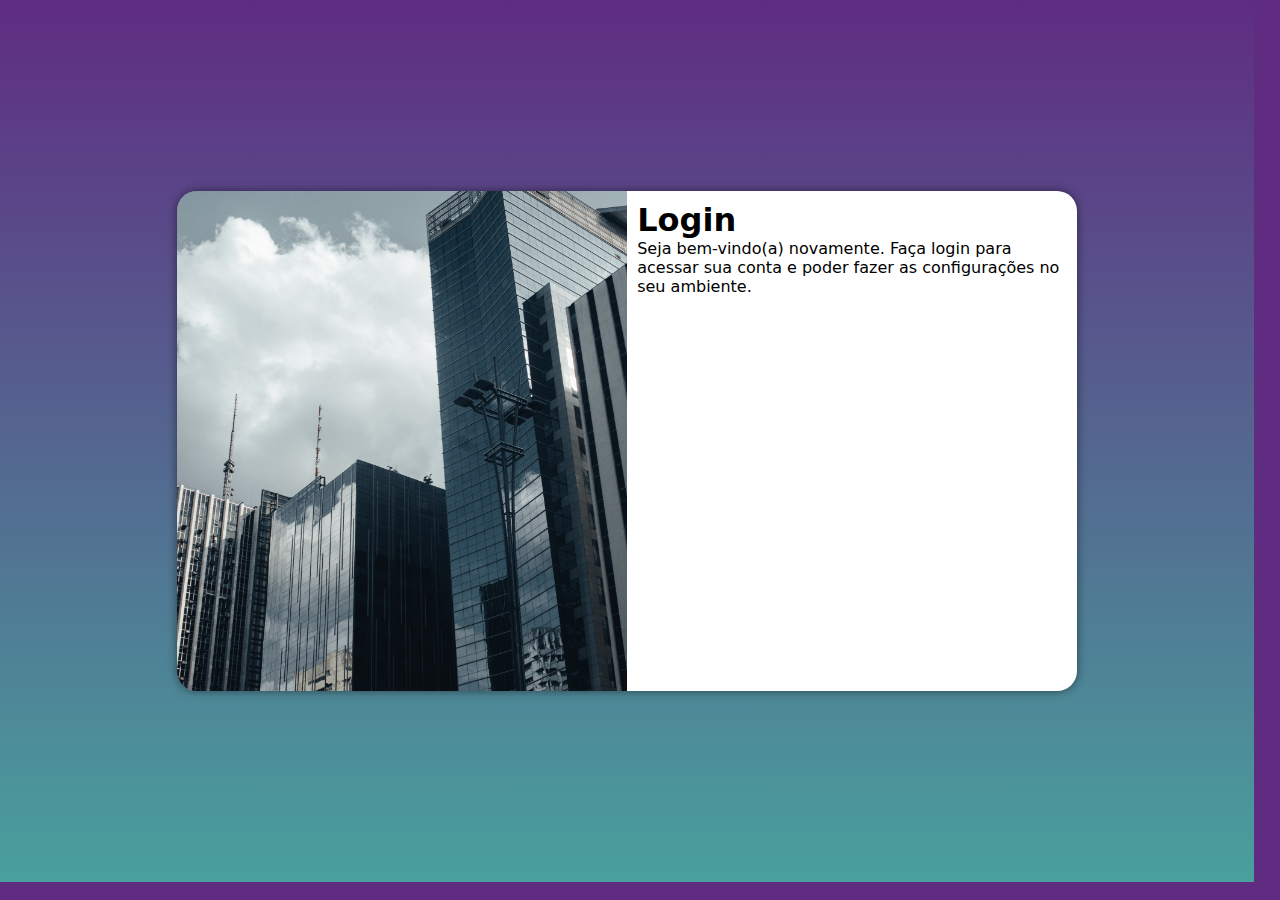
==== index.html @ 5d2f5e32 "media query para varias telas" ====
<!DOCTYPE html>
<html lang="pr-br">
<head>
    <meta charset="UTF-8">
    <meta name="viewport" content="width=device-width, initial-scale=1.0">
    <link rel="stylesheet" href="estilos/style.css">
    <link rel="stylesheet" href="estilos/media-query.css">
    <title>Login</title>
</head>
<body>
    <main>
        <section id="login">
            <div id="imagem">

            </div>
            <div id="formulario" >
                <h1>Login</h1>
                <p>Seja bem-vindo(a) novamente. Faça login para acessar sua conta e poder fazer as configurações no seu ambiente.</p>
                <form action="login.php" method="post"></form>
            </div>
        </section>
    </main>
</body>
</html>
---- estilos/style.css ----
@charset  "UTF8";

/*
    Paletas de cores
    verde:#49a09d
    lilás: #5f2c82
*/

*{
    font-family: system-ui, -apple-system, BlinkMacSystemFont, 'Segoe UI', Roboto, Oxygen, Ubuntu, Cantarell, 'Open Sans', 'Helvetica Neue', sans-serif;
    margin: 0;
    padding: 0;  
    box-sizing: border-box;
}

body, html {
    background-color: #5f2c82;
    width: 98vw;
    height: 98vh;
}

#imagem{
    width: 100px;
    margin: 10px;
    
}

main{
    position:relative;
    width: 98vw;
    height: 98vh;
}

section#login{          
    position: absolute;
    top: 50%;
    left: 50%;
    overflow: hidden;

    transform: translate(-50%, -50%);
    background-color: white;
    width: 250px;
    height: 500px;
    border-radius: 20px;
    box-shadow: 0px 0px 10px #00000081;

    transition: width .3s, heigth .3s;
    transition-timing-function: ease;
}

section#login > div#imagem{
    display: block;
    background: #5f2c82 url(../imagens/pexels-igor-visuals-3681805.jpg) no-repeat;
    height: 200px;
    width: 250px;
    background-position: center bottom;
    background-size:cover;
    margin:0;
}

section#login > div#formulario{
     padding: 10px;
     display: block;
}
---- estilos/media-query.css ----
@charset "UTF8";

/*Tipical Device Breakpoints
------------------------------
Pequenas telas: até 600px
celular: de 600px até 768px
tablet: 768px
desktop: 992px até 1200
grandes telas:acima de 1200px*/

@media screen and (min-width:768px) and (Max-width:992px){
    
    body{
        background-image: linear-gradient(to top, #49a09d, #5f2c82);
    }
    
    section#login{
        width: 80vw;
    }

    section#login > div#imagem {
        float: left;
        width: 40%;
        height: 100%;
    }

    section#login > div#formulario{
        float: right;
        width: 60%;
        
    }
}

@media screen  and (min-width: 992px ) {
    
    body{
        background-image: linear-gradient(to top, #49a09d, #5f2c82);
    }
    
    section#login{
        width:900px;
    } 
    
    section#login > div#imagem {
        float: left;
        width: 50%;
        height: 100%;
        background-position: center center;
    }

    section#login > div#formulario{

        float: right;
        width: 50%;

    }
}
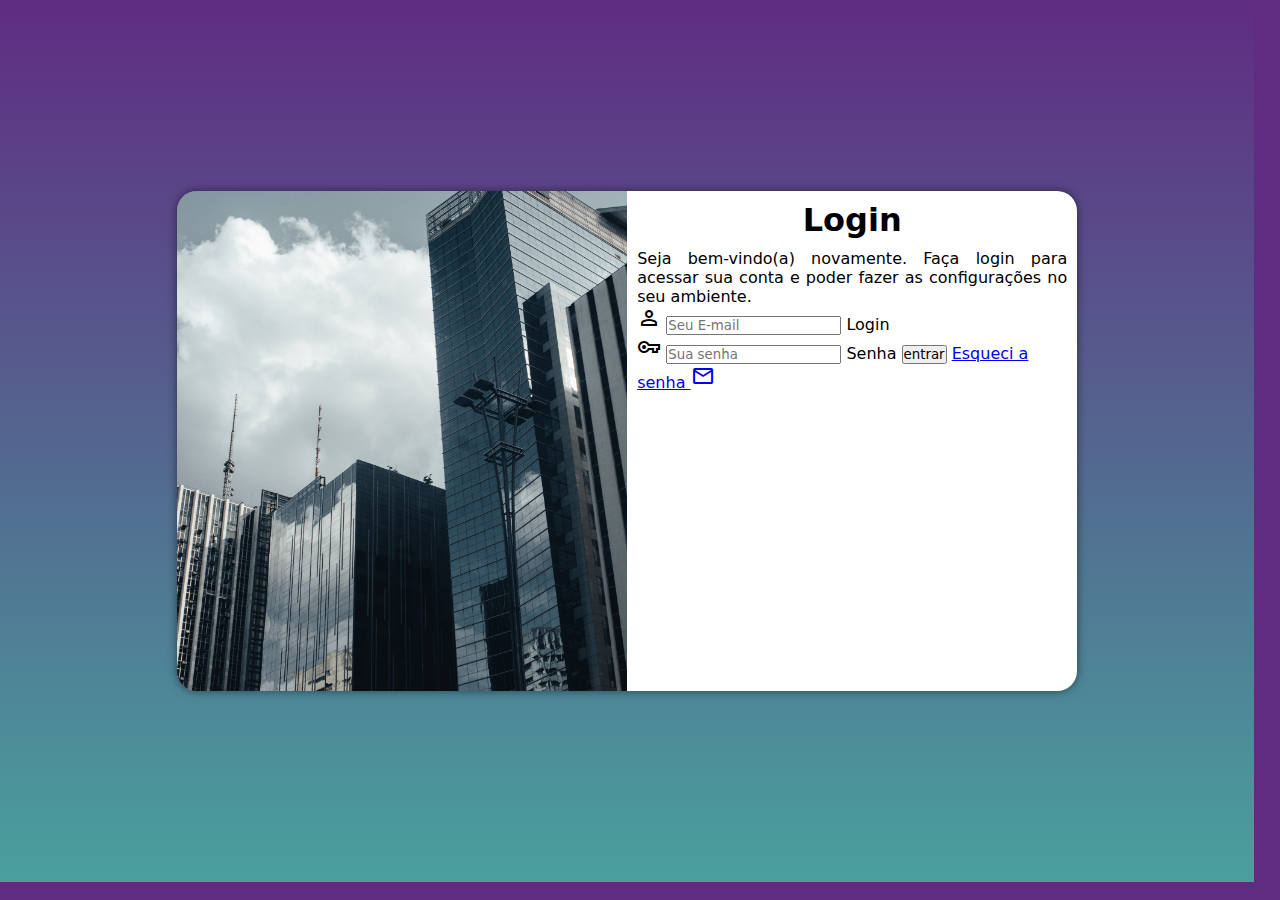
==== commit dfe0f2e4: "commit dos inputs e icons novos" ====
--- a/index.html
+++ b/index.html
@@ -3,6 +3,8 @@
 <head>
     <meta charset="UTF-8">
     <meta name="viewport" content="width=device-width, initial-scale=1.0">
+    <link href="https://fonts.googleapis.com/css2?family=Material+Symbols+Outlined" rel="stylesheet" />
+
     <link rel="stylesheet" href="estilos/style.css">
     <link rel="stylesheet" href="estilos/media-query.css">
     <title>Login</title>
@@ -16,7 +18,23 @@
             <div id="formulario" >
                 <h1>Login</h1>
                 <p>Seja bem-vindo(a) novamente. Faça login para acessar sua conta e poder fazer as configurações no seu ambiente.</p>
-                <form action="login.php" method="post"></form>
+                <form action="login.php" method="post">
+                    <div class="campo" >
+                        <span class="material-symbols-outlined">person</span>
+                        <input type="email" name="login" id="ilogin" placeholder="Seu E-mail" autocomplete="on" required maxlength="30">
+                        <label for="ilogin">Login</label>
+                    </div>
+                    <div class="campo" >
+                        <span class="material-symbols-outlined">vpn_key</span>
+                        <input type="password" name="Senha" id="isenha" placeholder="Sua senha"
+                        autocomplete="current-password" required minlength="8" required maxlength="20" >
+                        <label for="isenha">Senha</label>
+                        <input type="submit" value="entrar">
+                        <a href="esquici.html">
+                            Esqueci a senha <span class="material-symbols-outlined">mail</span>
+                        </a>
+                    </div>
+                </form>
             </div>
         </section>
     </main>
--- a/estilos/style.css
+++ b/estilos/style.css
@@ -18,6 +18,8 @@
     width: 98vw;
     height: 98vh;
 }
+
+
 
 #imagem{
     width: 100px;
@@ -60,5 +62,18 @@
 
 section#login > div#formulario{
      padding: 10px;
-     display: block;
-}+     display: block;   
+}
+
+div#formulario > h1 {
+    text-align: center;
+    margin-bottom: 10px;
+}
+
+div#formulario > p{
+    font-size: 0.8em;
+    text-align: justify;
+}
+
+
+  
--- a/estilos/media-query.css
+++ b/estilos/media-query.css
@@ -8,10 +8,13 @@
 desktop: 992px até 1200
 grandes telas:acima de 1200px*/
 
+
+
 @media screen and (min-width:768px) and (Max-width:992px){
     
-    body{
+    body, html{
         background-image: linear-gradient(to top, #49a09d, #5f2c82);
+        background-size: cover;
     }
     
     section#login{
@@ -22,6 +25,7 @@
         float: left;
         width: 40%;
         height: 100%;
+        background-position:right;
     }
 
     section#login > div#formulario{
@@ -45,7 +49,8 @@
         float: left;
         width: 50%;
         height: 100%;
-        background-position: center center;
+        background-position:  center left;
+        
     }
 
     section#login > div#formulario{
@@ -54,5 +59,15 @@
         width: 50%;
 
     }
+
+    div#formulario > h1{
+        font-size: 2em;
+    }
+
+    div#formulario > p{
+        font-size: 1em;
+        text-align: justify;
+        
+    }
 }
  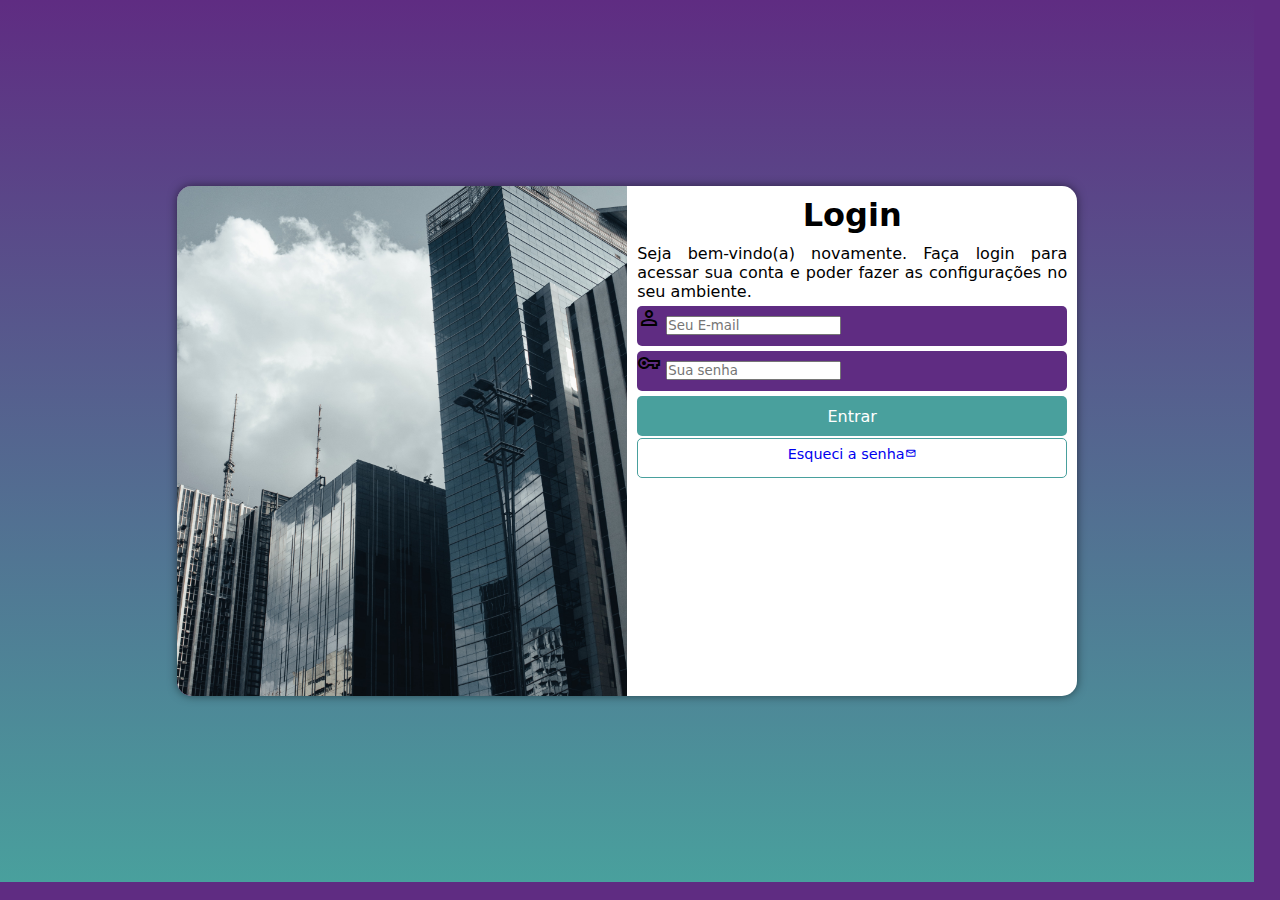
==== commit 420e1878: "formatações do formulario" ====
--- a/index.html
+++ b/index.html
@@ -4,10 +4,10 @@
     <meta charset="UTF-8">
     <meta name="viewport" content="width=device-width, initial-scale=1.0">
     <link href="https://fonts.googleapis.com/css2?family=Material+Symbols+Outlined" rel="stylesheet" />
-
     <link rel="stylesheet" href="estilos/style.css">
     <link rel="stylesheet" href="estilos/media-query.css">
     <title>Login</title>
+    </style>
 </head>
 <body>
     <main>
@@ -20,7 +20,7 @@
                 <p>Seja bem-vindo(a) novamente. Faça login para acessar sua conta e poder fazer as configurações no seu ambiente.</p>
                 <form action="login.php" method="post">
                     <div class="campo" >
-                        <span class="material-symbols-outlined">person</span>
+                        <span class="material-symbols-outlined" >person</span>
                         <input type="email" name="login" id="ilogin" placeholder="Seu E-mail" autocomplete="on" required maxlength="30">
                         <label for="ilogin">Login</label>
                     </div>
@@ -28,12 +28,12 @@
                         <span class="material-symbols-outlined">vpn_key</span>
                         <input type="password" name="Senha" id="isenha" placeholder="Sua senha"
                         autocomplete="current-password" required minlength="8" required maxlength="20" >
-                        <label for="isenha">Senha</label>
-                        <input type="submit" value="entrar">
-                        <a href="esquici.html">
-                            Esqueci a senha <span class="material-symbols-outlined">mail</span>
+                        <label for="isenha">Senha</label> 
+                    </div>
+                    <input type="submit" value="Entrar" class="submit-enviar" >
+                        <a href="esquici.html" class="botao" >
+                            Esqueci a senha<span class="material-symbols-outlined">mail</span>
                         </a>
-                    </div>
                 </form>
             </div>
         </section>
--- a/estilos/style.css
+++ b/estilos/style.css
@@ -42,8 +42,8 @@
     transform: translate(-50%, -50%);
     background-color: white;
     width: 250px;
-    height: 500px;
-    border-radius: 20px;
+    height: 510px;
+    border-radius: 15px;
     box-shadow: 0px 0px 10px #00000081;
 
     transition: width .3s, heigth .3s;
@@ -75,5 +75,56 @@
     text-align: justify;
 }
 
+ form > div.campo {
+    background-color: #5f2c82;
+    display: block;
+    width: 100%;
+    height: 40px;
+    border-radius: 5px;
+    margin: 5px 0px 5px 0px;
+ }
 
-  
+ div.campo > label{
+    display: none;
+ }
+
+input.submit-enviar {
+    display: block;
+    font-size: 1em;
+    width: 100%;
+    height: 40px;
+   
+    background-color: #49a09d;
+    border: none;
+    border-radius: 5px;   
+    color: white; 
+}
+
+input.submit-enviar:hover{
+    background-color: #326c6a;
+    cursor: pointer;
+}
+
+a.botao{
+    display: block;
+    text-align: center;
+    font-size: 0.9em;
+    width: 100%;
+    height: 40px;
+    background-color: white;
+    text-decoration: none;
+    padding-top: 7px;
+    border-radius: 5px;
+    border:  1px solid #49a09d; 
+    margin-top: 2px;   
+}
+
+a.botao:hover{
+    background-color: #64e2de;
+}
+
+
+a.botao > span{
+    font-size: 0.8em;
+}
+
--- a/estilos/media-query.css
+++ b/estilos/media-query.css
@@ -69,5 +69,6 @@
         text-align: justify;
         
     }
+    
 }
  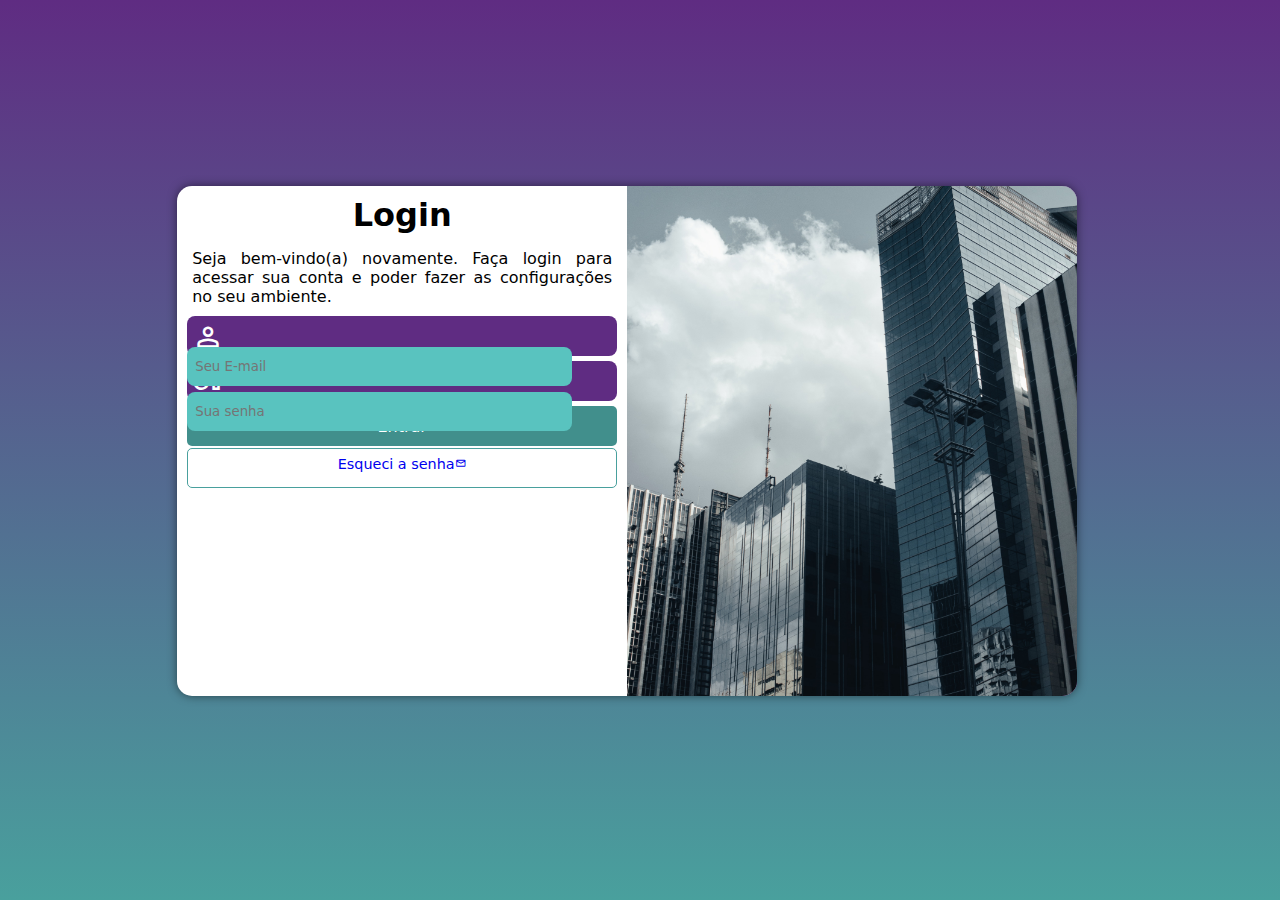
==== commit eff32830: "Final" ====
--- a/index.html
+++ b/index.html
@@ -1,5 +1,5 @@
 <!DOCTYPE html>
-<html lang="pr-br">
+<html lang="pt-br">
 <head>
     <meta charset="UTF-8">
     <meta name="viewport" content="width=device-width, initial-scale=1.0">
--- a/estilos/style.css
+++ b/estilos/style.css
@@ -39,7 +39,7 @@
     left: 50%;
     overflow: hidden;
 
-    transform: translate(-50%, -50%);
+    
     background-color: white;
     width: 250px;
     height: 510px;
@@ -48,6 +48,7 @@
 
     transition: width .3s, heigth .3s;
     transition-timing-function: ease;
+    transform: translate(-50%, -50%);
 }
 
 section#login > div#imagem{
@@ -77,10 +78,11 @@
 
  form > div.campo {
     background-color: #5f2c82;
+    border-radius: 2px solid #5f2c82;
     display: block;
     width: 100%;
     height: 40px;
-    border-radius: 5px;
+    border-radius: 8px;
     margin: 5px 0px 5px 0px;
  }
 
@@ -88,13 +90,36 @@
     display: none;
  }
 
+div.campo > span{
+    color: white;
+    padding-top: 2px;
+ 
+    font-size: 2em;
+    width: 40px;
+    padding: 5px;
+}
+
+div.campo > input{
+    background-color: #59c3bf;
+    height: 97%;
+    border: 0px;
+    border-radius: 8px;
+    padding: 8px;
+    width: calc(100% - 45px);
+    transform: translateY(-11px);
+}
+
+div.campo > input:focus-within{
+    background-color: white;
+}
+
 input.submit-enviar {
     display: block;
     font-size: 1em;
     width: 100%;
     height: 40px;
-   
-    background-color: #49a09d;
+  
+    background-color: #418f8c;
     border: none;
     border-radius: 5px;   
     color: white; 
@@ -126,5 +151,4 @@
 
 a.botao > span{
     font-size: 0.8em;
-}
-
+}--- a/estilos/media-query.css
+++ b/estilos/media-query.css
@@ -14,7 +14,8 @@
     
     body, html{
         background-image: linear-gradient(to top, #49a09d, #5f2c82);
-        background-size: cover;
+        height: 100%;
+    
     }
     
     section#login{
@@ -37,8 +38,10 @@
 
 @media screen  and (min-width: 992px ) {
     
-    body{
+    body, html{
         background-image: linear-gradient(to top, #49a09d, #5f2c82);
+        width: 100%;
+        height: 100%;
     }
     
     section#login{
@@ -46,7 +49,7 @@
     } 
     
     section#login > div#imagem {
-        float: left;
+        float: right;
         width: 50%;
         height: 100%;
         background-position:  center left;
@@ -55,7 +58,7 @@
 
     section#login > div#formulario{
 
-        float: right;
+        float: left;
         width: 50%;
 
     }
@@ -67,7 +70,7 @@
     div#formulario > p{
         font-size: 1em;
         text-align: justify;
-        
+        padding: 5px;
     }
     
 }
